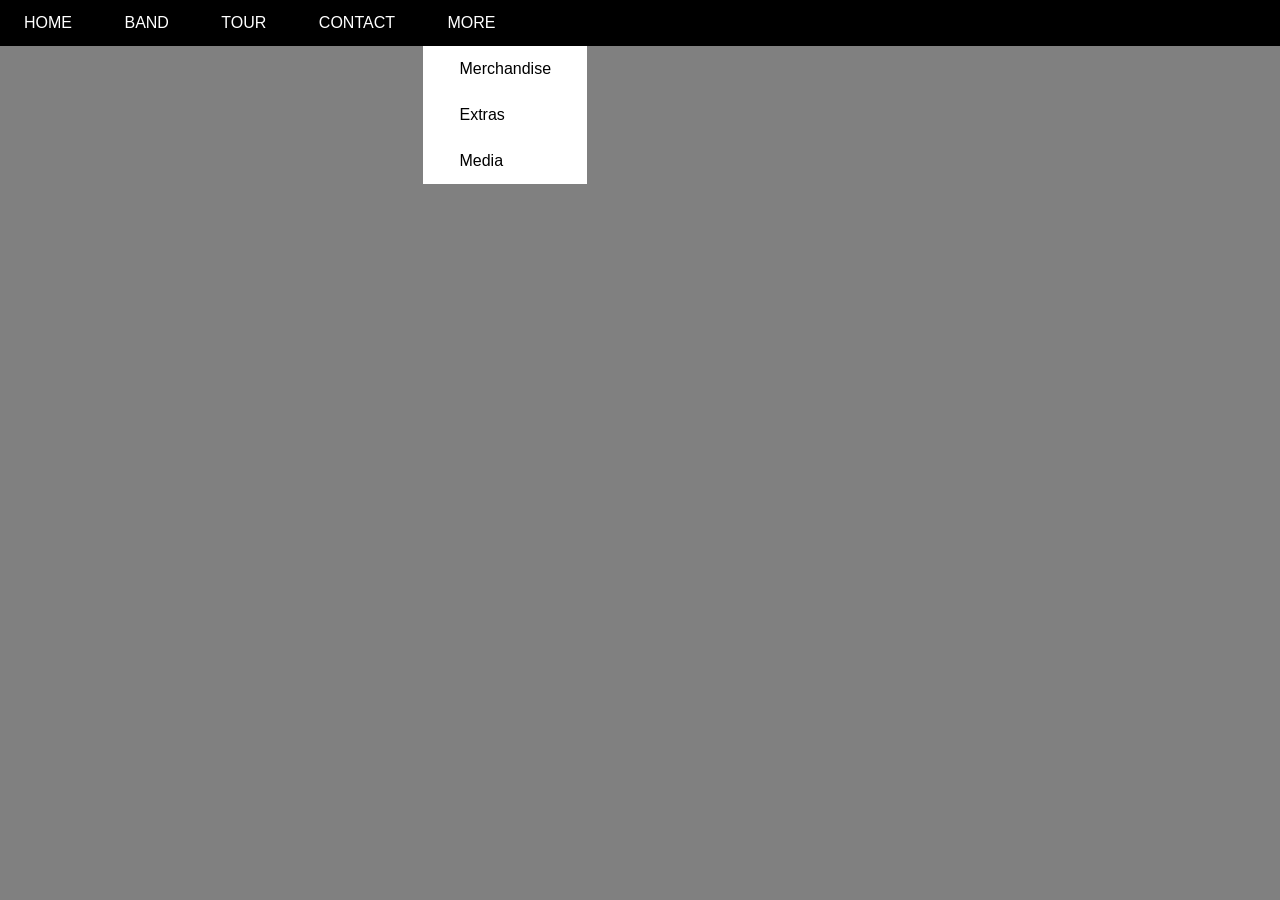
==== src/homepage/index.html @ 954b525b "create top navigation" ====
<!DOCTYPE html>
<html lang="en">
<head>
    <title>ONE OK ROCK BAND</title>
    <meta charset="UTF-8">
    <meta name="viewport" content="width=device-width, initial-sclae=1.0">
    <link rel="stylesheet" href="/assets/css/style.css">
    <link href="http://yoursite.com/themify-icons.css" rel="stylesheet">
</head>
<body>
    <div id="main">
        <div id="header">
            <ul id="nav">
                <li><a href="#">Home</a></li>
                <li><a href="">Band</a></li>
                <li><a href="">Tour</a></li>
                <li><a href="">Contact</a></li>
                <li>
                    <a href="">More</a>
                    <ul class="subnav">
                        <li><a href="">Merchandise</a></li>
                        <li><a href="">Extras</a></li>
                        <li><a href="">Media</a></li>
                    </ul>
                </li>
            </ul>
        </div>
        <div id="slider">

        </div>
        <div id="content">
            
        </div>
        <div id="footer">

        </div>
    </div>
</body>
<footer>
    
</footer>
</html>
---- assets/css/style.css ----
* {
    padding: 0;
    margin: 0;
    box-sizing: border-box;
}

html {
    font-family: Helvetica, Arial, sans-serif;
    background-color: gray;
}

#header{
    height: 46px;
    width: 100%;
    background-color: #000;
}

#nav{
    
}

#nav li{
    display: block;
    position: relative;
}

#nav > li{
    display: inline-block;
}

#nav li a{
    color: #fff;
    text-decoration: none;
    line-height: 46px;
    padding: 0 24px;
    display: block;
}

#nav > li > a{
    color: #fff;
    text-transform: uppercase;
}

/* gộp 2 selector có trùng css */
#nav .subnav li:hover,
#nav > li:hover > a{
    color: #000;
    background-color: #ccc;
}

#nav .subnav{
    /* display: none; */
    position: absolute;
    color: #000;
    background-color: #fff;
    padding: 0 12px;
}

#nav .subnav a{
    color: #000;

}

#footer{

}

#content{

}

#slider{

}
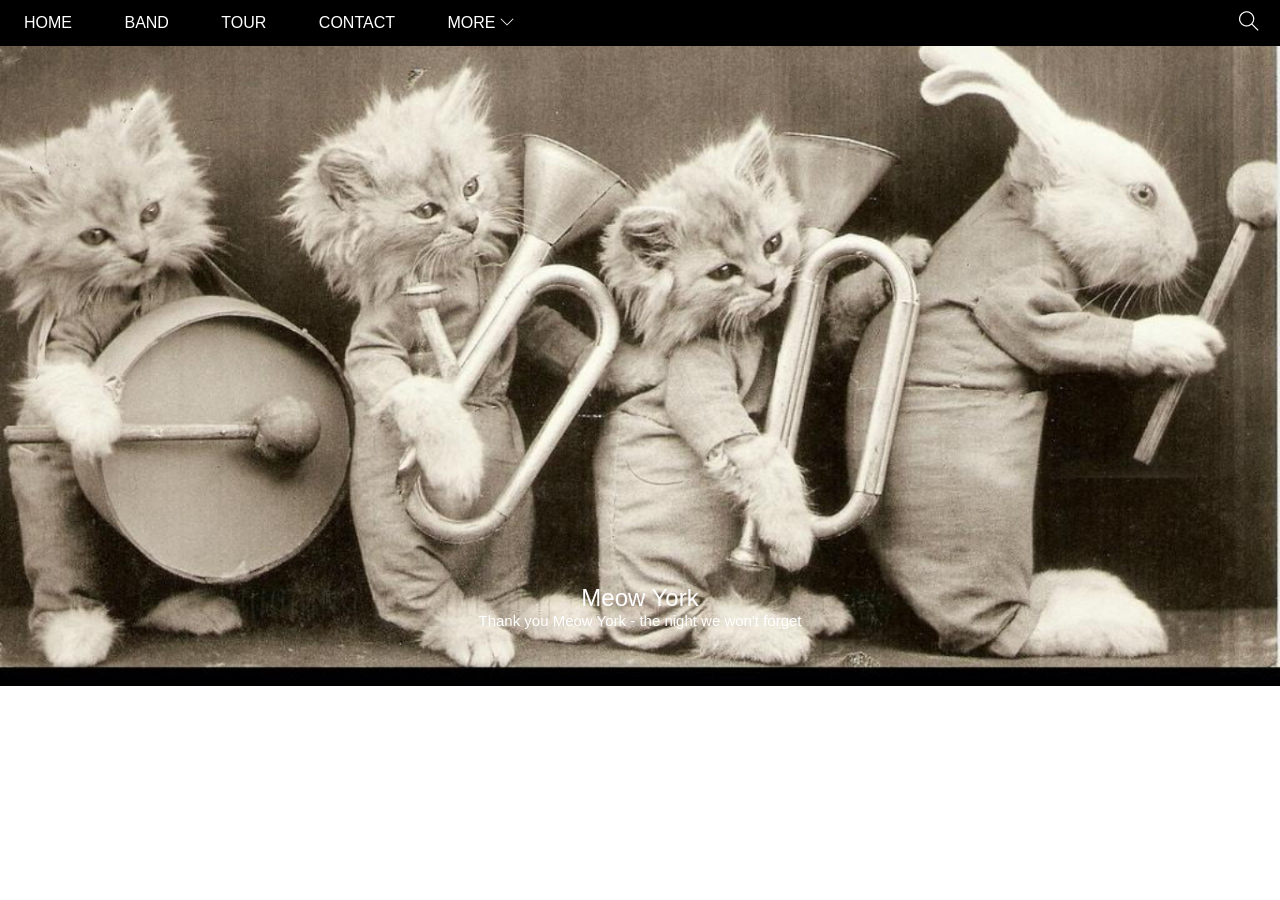
==== commit 866493b9: "feature on-going: header slider" ====
--- a/src/homepage/index.html
+++ b/src/homepage/index.html
@@ -1,22 +1,27 @@
 <!DOCTYPE html>
 <html lang="en">
 <head>
-    <title>ONE OK ROCK BAND</title>
+    <title>THE CAT BAND</title>
     <meta charset="UTF-8">
     <meta name="viewport" content="width=device-width, initial-sclae=1.0">
     <link rel="stylesheet" href="/assets/css/style.css">
-    <link href="http://yoursite.com/themify-icons.css" rel="stylesheet">
+    <link rel="stylesheet" href="/assets/themify-icons/themify-icons.css">
 </head>
 <body>
     <div id="main">
+        <!-- Begin Header -->
         <div id="header">
+            <!-- Begin Top Navigation -->
             <ul id="nav">
                 <li><a href="#">Home</a></li>
                 <li><a href="">Band</a></li>
                 <li><a href="">Tour</a></li>
                 <li><a href="">Contact</a></li>
                 <li>
-                    <a href="">More</a>
+                    <a href="">
+                        More
+                        <i class="nav-arrow-down ti-angle-down"></i>
+                    </a>
                     <ul class="subnav">
                         <li><a href="">Merchandise</a></li>
                         <li><a href="">Extras</a></li>
@@ -24,10 +29,27 @@
                     </ul>
                 </li>
             </ul>
+            <!-- End Top Navigation -->
+            
+            <!-- Begin Search Icon -->
+            <div id="nav-search">
+                <i class="ico-search ti-search"></i>
+            </div>
+            <!-- End Search Icon -->
         </div>
+        <!-- End Header -->
+        
+        <!-- Begin Slider -->
         <div id="slider">
+            <div class="text-content">
+                <h2 class="text-heading">Meow York</h2>
+                <div class="text-description">
+                    Thank you Meow York - the night we won't forget
+                </div>
+            </div>
+        </div>
+        <!-- End Slider -->
 
-        </div>
         <div id="content">
             
         </div>
--- a/assets/css/style.css
+++ b/assets/css/style.css
@@ -6,17 +6,33 @@
 
 html {
     font-family: Helvetica, Arial, sans-serif;
-    background-color: gray;
 }
 
 #header{
     height: 46px;
     width: 100%;
     background-color: #000;
+    position: fixed;
+    top: 0;
+    left: 0;
 }
 
-#nav{
-    
+#header #nav-search{
+    float: right;
+    font-size: 20px;
+    color: #fff;
+    line-height: 46px;
+    padding: 0 21px;
+    cursor: pointer;
+}
+
+#header #nav-search:hover{
+    background-color: #f44336;
+    color: #000;
+}
+
+#nav {
+    display: inline-block;
 }
 
 #nav li{
@@ -48,17 +64,30 @@
     background-color: #ccc;
 }
 
+#nav li:hover .subnav{
+    display: block;
+}
+
 #nav .subnav{
-    /* display: none; */
+    display: none;
     position: absolute;
     color: #000;
     background-color: #fff;
-    padding: 0 12px;
+    box-shadow: 0 0 10px rgba(0,0,0,0.3);
 }
 
 #nav .subnav a{
     color: #000;
+}
 
+#nav .nav-arrow-down{
+    font-size: 14px;
+    color: #fff;
+}
+
+#nav .nav-arrow-down:hover{
+    font-size: 14px;
+    color: #000;
 }
 
 #footer{
@@ -70,5 +99,47 @@
 }
 
 #slider{
+    margin-top: 46px;
+    padding-top: 50%;
+    background: url('/assets/img/bg-cat-1.jpg') top center / cover no-repeat;   
+    position: relative;
 
 }
+/* Cách 1 */
+#slider .text-content{
+    color: #fff;
+    position: absolute;
+    bottom: 57px;
+    left: 50%;
+    transform: translateX(-50%);
+    text-align: center;
+}
+
+/*  Cách 2 */
+/* #slider .text-content{
+    color: #fff;
+    position: absolute;
+    bottom: 47px;
+    width: 100%;
+    text-align: center;
+} */
+
+/* Cách 3 */
+/* #slider .text-content{
+    color: #fff;
+    position: absolute;
+    bottom: 47px;
+    left: 0;
+    right: 0;
+    text-align: center;
+} */
+
+#slider .text-heading{
+    font-weight: 500;
+    font-size: 24px;
+}
+
+#slider .text-description{
+    font-weight: 500;
+    font-size: 15px;
+}
--- a/assets/themify-icons/themify-icons.css
+++ b/assets/themify-icons/themify-icons.css
@@ -0,0 +1,1081 @@
+@font-face {
+	font-family: 'themify';
+	src:url('fonts/themify.eot?-fvbane');
+	src:url('fonts/themify.eot?#iefix-fvbane') format('embedded-opentype'),
+		url('fonts/themify.woff?-fvbane') format('woff'),
+		url('fonts/themify.ttf?-fvbane') format('truetype'),
+		url('fonts/themify.svg?-fvbane#themify') format('svg');
+	font-weight: normal;
+	font-style: normal;
+}
+
+[class^="ti-"], [class*=" ti-"] {
+	font-family: 'themify';
+	speak: none;
+	font-style: normal;
+	font-weight: normal;
+	font-variant: normal;
+	text-transform: none;
+	line-height: 1;
+
+	/* Better Font Rendering =========== */
+	-webkit-font-smoothing: antialiased;
+	-moz-osx-font-smoothing: grayscale;
+}
+
+.ti-wand:before {
+	content: "\e600";
+}
+.ti-volume:before {
+	content: "\e601";
+}
+.ti-user:before {
+	content: "\e602";
+}
+.ti-unlock:before {
+	content: "\e603";
+}
+.ti-unlink:before {
+	content: "\e604";
+}
+.ti-trash:before {
+	content: "\e605";
+}
+.ti-thought:before {
+	content: "\e606";
+}
+.ti-target:before {
+	content: "\e607";
+}
+.ti-tag:before {
+	content: "\e608";
+}
+.ti-tablet:before {
+	content: "\e609";
+}
+.ti-star:before {
+	content: "\e60a";
+}
+.ti-spray:before {
+	content: "\e60b";
+}
+.ti-signal:before {
+	content: "\e60c";
+}
+.ti-shopping-cart:before {
+	content: "\e60d";
+}
+.ti-shopping-cart-full:before {
+	content: "\e60e";
+}
+.ti-settings:before {
+	content: "\e60f";
+}
+.ti-search:before {
+	content: "\e610";
+}
+.ti-zoom-in:before {
+	content: "\e611";
+}
+.ti-zoom-out:before {
+	content: "\e612";
+}
+.ti-cut:before {
+	content: "\e613";
+}
+.ti-ruler:before {
+	content: "\e614";
+}
+.ti-ruler-pencil:before {
+	content: "\e615";
+}
+.ti-ruler-alt:before {
+	content: "\e616";
+}
+.ti-bookmark:before {
+	content: "\e617";
+}
+.ti-bookmark-alt:before {
+	content: "\e618";
+}
+.ti-reload:before {
+	content: "\e619";
+}
+.ti-plus:before {
+	content: "\e61a";
+}
+.ti-pin:before {
+	content: "\e61b";
+}
+.ti-pencil:before {
+	content: "\e61c";
+}
+.ti-pencil-alt:before {
+	content: "\e61d";
+}
+.ti-paint-roller:before {
+	content: "\e61e";
+}
+.ti-paint-bucket:before {
+	content: "\e61f";
+}
+.ti-na:before {
+	content: "\e620";
+}
+.ti-mobile:before {
+	content: "\e621";
+}
+.ti-minus:before {
+	content: "\e622";
+}
+.ti-medall:before {
+	content: "\e623";
+}
+.ti-medall-alt:before {
+	content: "\e624";
+}
+.ti-marker:before {
+	content: "\e625";
+}
+.ti-marker-alt:before {
+	content: "\e626";
+}
+.ti-arrow-up:before {
+	content: "\e627";
+}
+.ti-arrow-right:before {
+	content: "\e628";
+}
+.ti-arrow-left:before {
+	content: "\e629";
+}
+.ti-arrow-down:before {
+	content: "\e62a";
+}
+.ti-lock:before {
+	content: "\e62b";
+}
+.ti-location-arrow:before {
+	content: "\e62c";
+}
+.ti-link:before {
+	content: "\e62d";
+}
+.ti-layout:before {
+	content: "\e62e";
+}
+.ti-layers:before {
+	content: "\e62f";
+}
+.ti-layers-alt:before {
+	content: "\e630";
+}
+.ti-key:before {
+	content: "\e631";
+}
+.ti-import:before {
+	content: "\e632";
+}
+.ti-image:before {
+	content: "\e633";
+}
+.ti-heart:before {
+	content: "\e634";
+}
+.ti-heart-broken:before {
+	content: "\e635";
+}
+.ti-hand-stop:before {
+	content: "\e636";
+}
+.ti-hand-open:before {
+	content: "\e637";
+}
+.ti-hand-drag:before {
+	content: "\e638";
+}
+.ti-folder:before {
+	content: "\e639";
+}
+.ti-flag:before {
+	content: "\e63a";
+}
+.ti-flag-alt:before {
+	content: "\e63b";
+}
+.ti-flag-alt-2:before {
+	content: "\e63c";
+}
+.ti-eye:before {
+	content: "\e63d";
+}
+.ti-export:before {
+	content: "\e63e";
+}
+.ti-exchange-vertical:before {
+	content: "\e63f";
+}
+.ti-desktop:before {
+	content: "\e640";
+}
+.ti-cup:before {
+	content: "\e641";
+}
+.ti-crown:before {
+	content: "\e642";
+}
+.ti-comments:before {
+	content: "\e643";
+}
+.ti-comment:before {
+	content: "\e644";
+}
+.ti-comment-alt:before {
+	content: "\e645";
+}
+.ti-close:before {
+	content: "\e646";
+}
+.ti-clip:before {
+	content: "\e647";
+}
+.ti-angle-up:before {
+	content: "\e648";
+}
+.ti-angle-right:before {
+	content: "\e649";
+}
+.ti-angle-left:before {
+	content: "\e64a";
+}
+.ti-angle-down:before {
+	content: "\e64b";
+}
+.ti-check:before {
+	content: "\e64c";
+}
+.ti-check-box:before {
+	content: "\e64d";
+}
+.ti-camera:before {
+	content: "\e64e";
+}
+.ti-announcement:before {
+	content: "\e64f";
+}
+.ti-brush:before {
+	content: "\e650";
+}
+.ti-briefcase:before {
+	content: "\e651";
+}
+.ti-bolt:before {
+	content: "\e652";
+}
+.ti-bolt-alt:before {
+	content: "\e653";
+}
+.ti-blackboard:before {
+	content: "\e654";
+}
+.ti-bag:before {
+	content: "\e655";
+}
+.ti-move:before {
+	content: "\e656";
+}
+.ti-arrows-vertical:before {
+	content: "\e657";
+}
+.ti-arrows-horizontal:before {
+	content: "\e658";
+}
+.ti-fullscreen:before {
+	content: "\e659";
+}
+.ti-arrow-top-right:before {
+	content: "\e65a";
+}
+.ti-arrow-top-left:before {
+	content: "\e65b";
+}
+.ti-arrow-circle-up:before {
+	content: "\e65c";
+}
+.ti-arrow-circle-right:before {
+	content: "\e65d";
+}
+.ti-arrow-circle-left:before {
+	content: "\e65e";
+}
+.ti-arrow-circle-down:before {
+	content: "\e65f";
+}
+.ti-angle-double-up:before {
+	content: "\e660";
+}
+.ti-angle-double-right:before {
+	content: "\e661";
+}
+.ti-angle-double-left:before {
+	content: "\e662";
+}
+.ti-angle-double-down:before {
+	content: "\e663";
+}
+.ti-zip:before {
+	content: "\e664";
+}
+.ti-world:before {
+	content: "\e665";
+}
+.ti-wheelchair:before {
+	content: "\e666";
+}
+.ti-view-list:before {
+	content: "\e667";
+}
+.ti-view-list-alt:before {
+	content: "\e668";
+}
+.ti-view-grid:before {
+	content: "\e669";
+}
+.ti-uppercase:before {
+	content: "\e66a";
+}
+.ti-upload:before {
+	content: "\e66b";
+}
+.ti-underline:before {
+	content: "\e66c";
+}
+.ti-truck:before {
+	content: "\e66d";
+}
+.ti-timer:before {
+	content: "\e66e";
+}
+.ti-ticket:before {
+	content: "\e66f";
+}
+.ti-thumb-up:before {
+	content: "\e670";
+}
+.ti-thumb-down:before {
+	content: "\e671";
+}
+.ti-text:before {
+	content: "\e672";
+}
+.ti-stats-up:before {
+	content: "\e673";
+}
+.ti-stats-down:before {
+	content: "\e674";
+}
+.ti-split-v:before {
+	content: "\e675";
+}
+.ti-split-h:before {
+	content: "\e676";
+}
+.ti-smallcap:before {
+	content: "\e677";
+}
+.ti-shine:before {
+	content: "\e678";
+}
+.ti-shift-right:before {
+	content: "\e679";
+}
+.ti-shift-left:before {
+	content: "\e67a";
+}
+.ti-shield:before {
+	content: "\e67b";
+}
+.ti-notepad:before {
+	content: "\e67c";
+}
+.ti-server:before {
+	content: "\e67d";
+}
+.ti-quote-right:before {
+	content: "\e67e";
+}
+.ti-quote-left:before {
+	content: "\e67f";
+}
+.ti-pulse:before {
+	content: "\e680";
+}
+.ti-printer:before {
+	content: "\e681";
+}
+.ti-power-off:before {
+	content: "\e682";
+}
+.ti-plug:before {
+	content: "\e683";
+}
+.ti-pie-chart:before {
+	content: "\e684";
+}
+.ti-paragraph:before {
+	content: "\e685";
+}
+.ti-panel:before {
+	content: "\e686";
+}
+.ti-package:before {
+	content: "\e687";
+}
+.ti-music:before {
+	content: "\e688";
+}
+.ti-music-alt:before {
+	content: "\e689";
+}
+.ti-mouse:before {
+	content: "\e68a";
+}
+.ti-mouse-alt:before {
+	content: "\e68b";
+}
+.ti-money:before {
+	content: "\e68c";
+}
+.ti-microphone:before {
+	content: "\e68d";
+}
+.ti-menu:before {
+	content: "\e68e";
+}
+.ti-menu-alt:before {
+	content: "\e68f";
+}
+.ti-map:before {
+	content: "\e690";
+}
+.ti-map-alt:before {
+	content: "\e691";
+}
+.ti-loop:before {
+	content: "\e692";
+}
+.ti-location-pin:before {
+	content: "\e693";
+}
+.ti-list:before {
+	content: "\e694";
+}
+.ti-light-bulb:before {
+	content: "\e695";
+}
+.ti-Italic:before {
+	content: "\e696";
+}
+.ti-info:before {
+	content: "\e697";
+}
+.ti-infinite:before {
+	content: "\e698";
+}
+.ti-id-badge:before {
+	content: "\e699";
+}
+.ti-hummer:before {
+	content: "\e69a";
+}
+.ti-home:before {
+	content: "\e69b";
+}
+.ti-help:before {
+	content: "\e69c";
+}
+.ti-headphone:before {
+	content: "\e69d";
+}
+.ti-harddrives:before {
+	content: "\e69e";
+}
+.ti-harddrive:before {
+	content: "\e69f";
+}
+.ti-gift:before {
+	content: "\e6a0";
+}
+.ti-game:before {
+	content: "\e6a1";
+}
+.ti-filter:before {
+	content: "\e6a2";
+}
+.ti-files:before {
+	content: "\e6a3";
+}
+.ti-file:before {
+	content: "\e6a4";
+}
+.ti-eraser:before {
+	content: "\e6a5";
+}
+.ti-envelope:before {
+	content: "\e6a6";
+}
+.ti-download:before {
+	content: "\e6a7";
+}
+.ti-direction:before {
+	content: "\e6a8";
+}
+.ti-direction-alt:before {
+	content: "\e6a9";
+}
+.ti-dashboard:before {
+	content: "\e6aa";
+}
+.ti-control-stop:before {
+	content: "\e6ab";
+}
+.ti-control-shuffle:before {
+	content: "\e6ac";
+}
+.ti-control-play:before {
+	content: "\e6ad";
+}
+.ti-control-pause:before {
+	content: "\e6ae";
+}
+.ti-control-forward:before {
+	content: "\e6af";
+}
+.ti-control-backward:before {
+	content: "\e6b0";
+}
+.ti-cloud:before {
+	content: "\e6b1";
+}
+.ti-cloud-up:before {
+	content: "\e6b2";
+}
+.ti-cloud-down:before {
+	content: "\e6b3";
+}
+.ti-clipboard:before {
+	content: "\e6b4";
+}
+.ti-car:before {
+	content: "\e6b5";
+}
+.ti-calendar:before {
+	content: "\e6b6";
+}
+.ti-book:before {
+	content: "\e6b7";
+}
+.ti-bell:before {
+	content: "\e6b8";
+}
+.ti-basketball:before {
+	content: "\e6b9";
+}
+.ti-bar-chart:before {
+	content: "\e6ba";
+}
+.ti-bar-chart-alt:before {
+	content: "\e6bb";
+}
+.ti-back-right:before {
+	content: "\e6bc";
+}
+.ti-back-left:before {
+	content: "\e6bd";
+}
+.ti-arrows-corner:before {
+	content: "\e6be";
+}
+.ti-archive:before {
+	content: "\e6bf";
+}
+.ti-anchor:before {
+	content: "\e6c0";
+}
+.ti-align-right:before {
+	content: "\e6c1";
+}
+.ti-align-left:before {
+	content: "\e6c2";
+}
+.ti-align-justify:before {
+	content: "\e6c3";
+}
+.ti-align-center:before {
+	content: "\e6c4";
+}
+.ti-alert:before {
+	content: "\e6c5";
+}
+.ti-alarm-clock:before {
+	content: "\e6c6";
+}
+.ti-agenda:before {
+	content: "\e6c7";
+}
+.ti-write:before {
+	content: "\e6c8";
+}
+.ti-window:before {
+	content: "\e6c9";
+}
+.ti-widgetized:before {
+	content: "\e6ca";
+}
+.ti-widget:before {
+	content: "\e6cb";
+}
+.ti-widget-alt:before {
+	content: "\e6cc";
+}
+.ti-wallet:before {
+	content: "\e6cd";
+}
+.ti-video-clapper:before {
+	content: "\e6ce";
+}
+.ti-video-camera:before {
+	content: "\e6cf";
+}
+.ti-vector:before {
+	content: "\e6d0";
+}
+.ti-themify-logo:before {
+	content: "\e6d1";
+}
+.ti-themify-favicon:before {
+	content: "\e6d2";
+}
+.ti-themify-favicon-alt:before {
+	content: "\e6d3";
+}
+.ti-support:before {
+	content: "\e6d4";
+}
+.ti-stamp:before {
+	content: "\e6d5";
+}
+.ti-split-v-alt:before {
+	content: "\e6d6";
+}
+.ti-slice:before {
+	content: "\e6d7";
+}
+.ti-shortcode:before {
+	content: "\e6d8";
+}
+.ti-shift-right-alt:before {
+	content: "\e6d9";
+}
+.ti-shift-left-alt:before {
+	content: "\e6da";
+}
+.ti-ruler-alt-2:before {
+	content: "\e6db";
+}
+.ti-receipt:before {
+	content: "\e6dc";
+}
+.ti-pin2:before {
+	content: "\e6dd";
+}
+.ti-pin-alt:before {
+	content: "\e6de";
+}
+.ti-pencil-alt2:before {
+	content: "\e6df";
+}
+.ti-palette:before {
+	content: "\e6e0";
+}
+.ti-more:before {
+	content: "\e6e1";
+}
+.ti-more-alt:before {
+	content: "\e6e2";
+}
+.ti-microphone-alt:before {
+	content: "\e6e3";
+}
+.ti-magnet:before {
+	content: "\e6e4";
+}
+.ti-line-double:before {
+	content: "\e6e5";
+}
+.ti-line-dotted:before {
+	content: "\e6e6";
+}
+.ti-line-dashed:before {
+	content: "\e6e7";
+}
+.ti-layout-width-full:before {
+	content: "\e6e8";
+}
+.ti-layout-width-default:before {
+	content: "\e6e9";
+}
+.ti-layout-width-default-alt:before {
+	content: "\e6ea";
+}
+.ti-layout-tab:before {
+	content: "\e6eb";
+}
+.ti-layout-tab-window:before {
+	content: "\e6ec";
+}
+.ti-layout-tab-v:before {
+	content: "\e6ed";
+}
+.ti-layout-tab-min:before {
+	content: "\e6ee";
+}
+.ti-layout-slider:before {
+	content: "\e6ef";
+}
+.ti-layout-slider-alt:before {
+	content: "\e6f0";
+}
+.ti-layout-sidebar-right:before {
+	content: "\e6f1";
+}
+.ti-layout-sidebar-none:before {
+	content: "\e6f2";
+}
+.ti-layout-sidebar-left:before {
+	content: "\e6f3";
+}
+.ti-layout-placeholder:before {
+	content: "\e6f4";
+}
+.ti-layout-menu:before {
+	content: "\e6f5";
+}
+.ti-layout-menu-v:before {
+	content: "\e6f6";
+}
+.ti-layout-menu-separated:before {
+	content: "\e6f7";
+}
+.ti-layout-menu-full:before {
+	content: "\e6f8";
+}
+.ti-layout-media-right-alt:before {
+	content: "\e6f9";
+}
+.ti-layout-media-right:before {
+	content: "\e6fa";
+}
+.ti-layout-media-overlay:before {
+	content: "\e6fb";
+}
+.ti-layout-media-overlay-alt:before {
+	content: "\e6fc";
+}
+.ti-layout-media-overlay-alt-2:before {
+	content: "\e6fd";
+}
+.ti-layout-media-left-alt:before {
+	content: "\e6fe";
+}
+.ti-layout-media-left:before {
+	content: "\e6ff";
+}
+.ti-layout-media-center-alt:before {
+	content: "\e700";
+}
+.ti-layout-media-center:before {
+	content: "\e701";
+}
+.ti-layout-list-thumb:before {
+	content: "\e702";
+}
+.ti-layout-list-thumb-alt:before {
+	content: "\e703";
+}
+.ti-layout-list-post:before {
+	content: "\e704";
+}
+.ti-layout-list-large-image:before {
+	content: "\e705";
+}
+.ti-layout-line-solid:before {
+	content: "\e706";
+}
+.ti-layout-grid4:before {
+	content: "\e707";
+}
+.ti-layout-grid3:before {
+	content: "\e708";
+}
+.ti-layout-grid2:before {
+	content: "\e709";
+}
+.ti-layout-grid2-thumb:before {
+	content: "\e70a";
+}
+.ti-layout-cta-right:before {
+	content: "\e70b";
+}
+.ti-layout-cta-left:before {
+	content: "\e70c";
+}
+.ti-layout-cta-center:before {
+	content: "\e70d";
+}
+.ti-layout-cta-btn-right:before {
+	content: "\e70e";
+}
+.ti-layout-cta-btn-left:before {
+	content: "\e70f";
+}
+.ti-layout-column4:before {
+	content: "\e710";
+}
+.ti-layout-column3:before {
+	content: "\e711";
+}
+.ti-layout-column2:before {
+	content: "\e712";
+}
+.ti-layout-accordion-separated:before {
+	content: "\e713";
+}
+.ti-layout-accordion-merged:before {
+	content: "\e714";
+}
+.ti-layout-accordion-list:before {
+	content: "\e715";
+}
+.ti-ink-pen:before {
+	content: "\e716";
+}
+.ti-info-alt:before {
+	content: "\e717";
+}
+.ti-help-alt:before {
+	content: "\e718";
+}
+.ti-headphone-alt:before {
+	content: "\e719";
+}
+.ti-hand-point-up:before {
+	content: "\e71a";
+}
+.ti-hand-point-right:before {
+	content: "\e71b";
+}
+.ti-hand-point-left:before {
+	content: "\e71c";
+}
+.ti-hand-point-down:before {
+	content: "\e71d";
+}
+.ti-gallery:before {
+	content: "\e71e";
+}
+.ti-face-smile:before {
+	content: "\e71f";
+}
+.ti-face-sad:before {
+	content: "\e720";
+}
+.ti-credit-card:before {
+	content: "\e721";
+}
+.ti-control-skip-forward:before {
+	content: "\e722";
+}
+.ti-control-skip-backward:before {
+	content: "\e723";
+}
+.ti-control-record:before {
+	content: "\e724";
+}
+.ti-control-eject:before {
+	content: "\e725";
+}
+.ti-comments-smiley:before {
+	content: "\e726";
+}
+.ti-brush-alt:before {
+	content: "\e727";
+}
+.ti-youtube:before {
+	content: "\e728";
+}
+.ti-vimeo:before {
+	content: "\e729";
+}
+.ti-twitter:before {
+	content: "\e72a";
+}
+.ti-time:before {
+	content: "\e72b";
+}
+.ti-tumblr:before {
+	content: "\e72c";
+}
+.ti-skype:before {
+	content: "\e72d";
+}
+.ti-share:before {
+	content: "\e72e";
+}
+.ti-share-alt:before {
+	content: "\e72f";
+}
+.ti-rocket:before {
+	content: "\e730";
+}
+.ti-pinterest:before {
+	content: "\e731";
+}
+.ti-new-window:before {
+	content: "\e732";
+}
+.ti-microsoft:before {
+	content: "\e733";
+}
+.ti-list-ol:before {
+	content: "\e734";
+}
+.ti-linkedin:before {
+	content: "\e735";
+}
+.ti-layout-sidebar-2:before {
+	content: "\e736";
+}
+.ti-layout-grid4-alt:before {
+	content: "\e737";
+}
+.ti-layout-grid3-alt:before {
+	content: "\e738";
+}
+.ti-layout-grid2-alt:before {
+	content: "\e739";
+}
+.ti-layout-column4-alt:before {
+	content: "\e73a";
+}
+.ti-layout-column3-alt:before {
+	content: "\e73b";
+}
+.ti-layout-column2-alt:before {
+	content: "\e73c";
+}
+.ti-instagram:before {
+	content: "\e73d";
+}
+.ti-google:before {
+	content: "\e73e";
+}
+.ti-github:before {
+	content: "\e73f";
+}
+.ti-flickr:before {
+	content: "\e740";
+}
+.ti-facebook:before {
+	content: "\e741";
+}
+.ti-dropbox:before {
+	content: "\e742";
+}
+.ti-dribbble:before {
+	content: "\e743";
+}
+.ti-apple:before {
+	content: "\e744";
+}
+.ti-android:before {
+	content: "\e745";
+}
+.ti-save:before {
+	content: "\e746";
+}
+.ti-save-alt:before {
+	content: "\e747";
+}
+.ti-yahoo:before {
+	content: "\e748";
+}
+.ti-wordpress:before {
+	content: "\e749";
+}
+.ti-vimeo-alt:before {
+	content: "\e74a";
+}
+.ti-twitter-alt:before {
+	content: "\e74b";
+}
+.ti-tumblr-alt:before {
+	content: "\e74c";
+}
+.ti-trello:before {
+	content: "\e74d";
+}
+.ti-stack-overflow:before {
+	content: "\e74e";
+}
+.ti-soundcloud:before {
+	content: "\e74f";
+}
+.ti-sharethis:before {
+	content: "\e750";
+}
+.ti-sharethis-alt:before {
+	content: "\e751";
+}
+.ti-reddit:before {
+	content: "\e752";
+}
+.ti-pinterest-alt:before {
+	content: "\e753";
+}
+.ti-microsoft-alt:before {
+	content: "\e754";
+}
+.ti-linux:before {
+	content: "\e755";
+}
+.ti-jsfiddle:before {
+	content: "\e756";
+}
+.ti-joomla:before {
+	content: "\e757";
+}
+.ti-html5:before {
+	content: "\e758";
+}
+.ti-flickr-alt:before {
+	content: "\e759";
+}
+.ti-email:before {
+	content: "\e75a";
+}
+.ti-drupal:before {
+	content: "\e75b";
+}
+.ti-dropbox-alt:before {
+	content: "\e75c";
+}
+.ti-css3:before {
+	content: "\e75d";
+}
+.ti-rss:before {
+	content: "\e75e";
+}
+.ti-rss-alt:before {
+	content: "\e75f";
+}
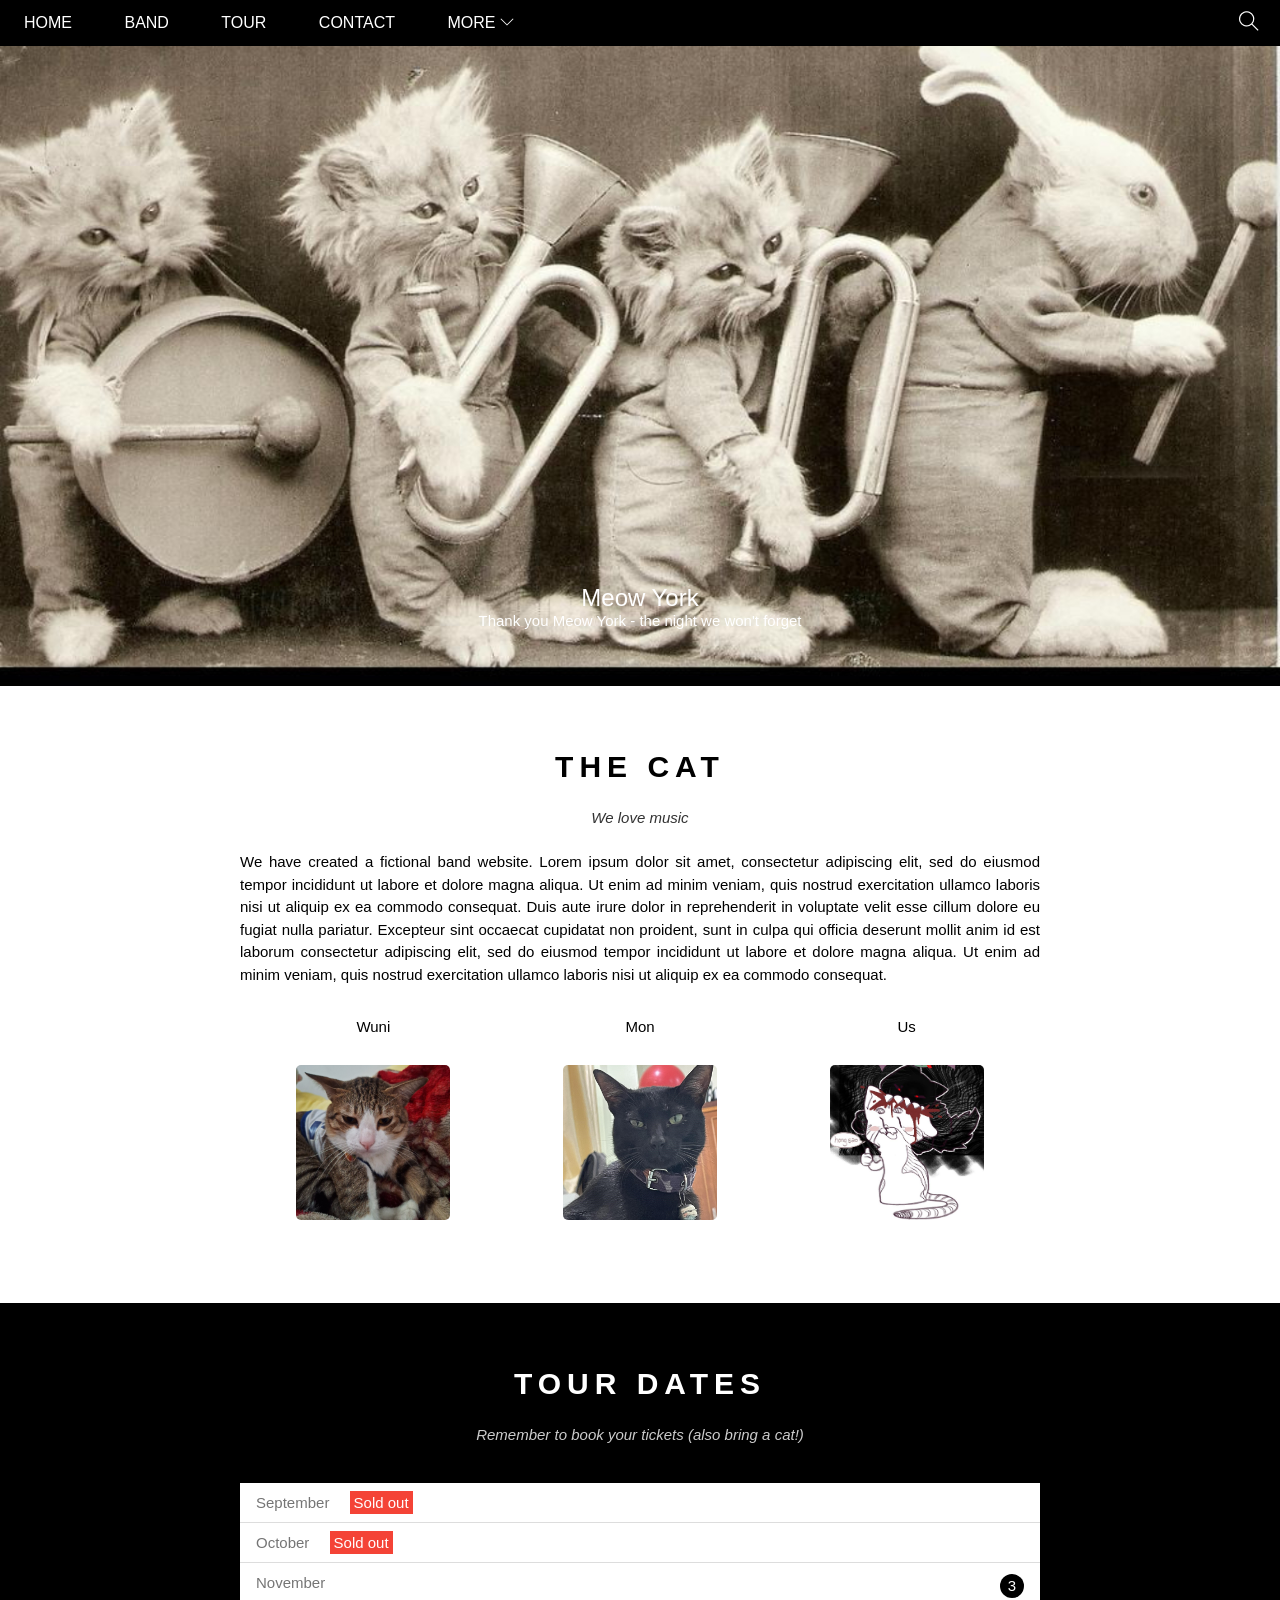
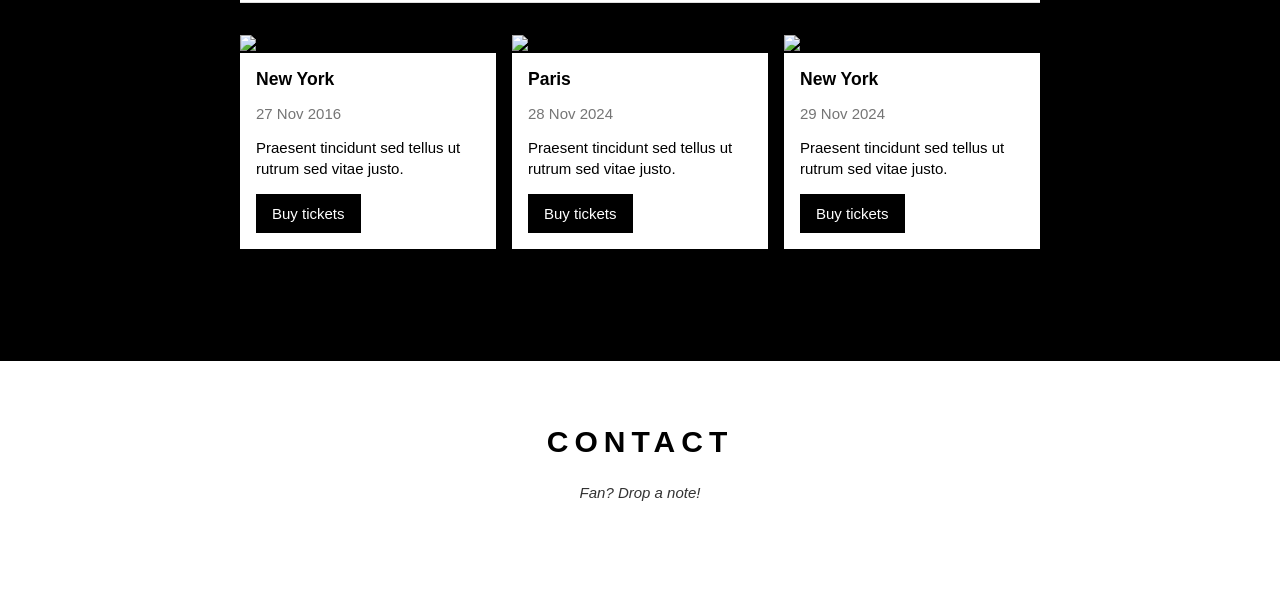
==== commit 602f27d3: "update booking ticket location, ticket status" ====
--- a/src/homepage/index.html
+++ b/src/homepage/index.html
@@ -14,9 +14,9 @@
             <!-- Begin Top Navigation -->
             <ul id="nav">
                 <li><a href="#">Home</a></li>
-                <li><a href="">Band</a></li>
-                <li><a href="">Tour</a></li>
-                <li><a href="">Contact</a></li>
+                <li><a href="#content">Band</a></li>
+                <li><a href="#tour">Tour</a></li>
+                <li><a href="#contact">Contact</a></li>
                 <li>
                     <a href="">
                         More
@@ -50,9 +50,104 @@
         </div>
         <!-- End Slider -->
 
+        <!-- Begin Content -->
         <div id="content">
+            <!-- The Cat Section -->
+            <div class="content-section">
+                <h2 class="section-heading">THE CAT</h2>
+                <p class="section-subheading">We love music</p>
+                <p class="about-text">
+                    We have created a fictional band website. Lorem ipsum
+                    dolor sit amet, consectetur adipiscing elit, sed do
+                    eiusmod tempor incididunt ut labore et dolore magna aliqua.
+                    Ut enim ad minim veniam, quis nostrud exercitation ullamco
+                    laboris nisi ut aliquip ex ea commodo consequat. Duis aute
+                    irure dolor in reprehenderit in voluptate velit esse cillum
+                    dolore eu fugiat nulla pariatur. Excepteur sint occaecat
+                    cupidatat non proident, sunt in culpa qui officia deserunt
+                    mollit anim id est laborum consectetur adipiscing elit, sed
+                    do eiusmod tempor incididunt ut labore et dolore magna aliqua.
+                    Ut enim ad minim veniam, quis nostrud exercitation ullamco
+                    laboris nisi ut aliquip ex ea commodo consequat.
+                </p>
+                <div class="member-list">
+                    <div class="member-item">
+                        <p class="member-name">Wuni</p>
+                        <img src="/assets/img/wun.jpg" alt="Wun" class="member-img">
+                    </div>
+                    <div class="member-item">
+                        <p class="member-name">Mon</p>
+                        <img src="/assets/img/mon.jpg" alt="Mon" class="member-img">
+                    </div>
+                    <div class="member-item">
+                        <p class="member-name">Us</p>
+                        <img src="/assets/img/us.png" alt="Us" class="member-img">
+                    </div>
+                    <div class="clear"></div>
+                </div>
+            </div>
             
+            <!-- Tour Date Section -->
+            <div id="tour">
+                <div class="content-section">
+                    <h2 class="section-heading text-white">TOUR DATES</h2>
+                    <p class="section-subheading text-white">Remember to book your tickets (also bring a cat!)</p>
+                    
+                    <ul class="tickets-list">
+                        <li>September <span class="sold-out">Sold out</span></li>
+                        <li>October <span class="sold-out">Sold out</span></li>
+                        <li>November<span class="ticket-left">3</span>
+                        </li>
+                    </ul>
+
+                    <div class="place-list">
+                        <div class="place-item">
+                            <img src="/assets/img/newyork.jpg" alt="New York" class="place-img">
+                            <div class="place-body">
+                                <h3 class="place-heading">New York</h3>
+                                <p class="place-time">27 Nov 2016</p>
+                                <p class="place-des">
+                                    Praesent tincidunt sed tellus ut rutrum sed vitae justo.
+                                </p>
+                                <a href="#tour" class="place-buy-btn">Buy tickets</a>
+                            </div>
+                        </div>
+                        <div class="place-item">
+                            <img src="/assets/img/paris.jpg" alt="Paris" class="place-img">
+                            <div class="place-body">
+                                <h3 class="place-heading">Paris</h3>
+                                <p class="place-time">28 Nov 2024</p>
+                                <p class="place-des">
+                                    Praesent tincidunt sed tellus ut rutrum sed vitae justo.
+                                </p>
+                                <a href="#tour" class="place-buy-btn">Buy tickets</a>
+                            </div>
+                        </div>
+                        <div class="place-item">
+                            <img src="/assets/img/sanfran.jpg" alt="San Francisco" class="place-img">
+                            <div class="place-body">
+                                <h3 class="place-heading">New York</h3>
+                                <p class="place-time">29 Nov 2024</p>
+                                <p class="place-des">
+                                    Praesent tincidunt sed tellus ut rutrum sed vitae justo.
+                                </p>
+                                <a href="#tour" class="place-buy-btn">Buy tickets</a>
+                            </div>
+                        </div>
+                        <div class="clear"></div>
+                    </div>
+                </div>
+            </div>
+            <!-- Contact Section -->
+            <div id="contact">
+                <div class="content-section">
+                    <h2 class="section-heading">CONTACT</h2>
+                    <p class="section-subheading">Fan? Drop a note!</p>
+                </div>
+            </div>
         </div>
+        <!-- End Content -->
+
         <div id="footer">
 
         </div>
--- a/assets/css/style.css
+++ b/assets/css/style.css
@@ -6,6 +6,14 @@
 
 html {
     font-family: Helvetica, Arial, sans-serif;
+}
+
+.clear{
+    clear: both;
+}
+
+.text-white {
+    color: #fff !important;
 }
 
 #header{
@@ -14,7 +22,7 @@
     background-color: #000;
     position: fixed;
     top: 0;
-    left: 0;
+    z-index: 1;
 }
 
 #header #nav-search{
@@ -90,20 +98,11 @@
     color: #000;
 }
 
-#footer{
-
-}
-
-#content{
-
-}
-
 #slider{
     margin-top: 46px;
     padding-top: 50%;
-    background: url('/assets/img/bg-cat-1.jpg') top center / cover no-repeat;   
+    background: url('/assets/img/bg-cat-1.jpg') top center / cover no-repeat;
     position: relative;
-
 }
 /* Cách 1 */
 #slider .text-content{
@@ -142,4 +141,162 @@
 #slider .text-description{
     font-weight: 500;
     font-size: 15px;
+}
+
+/* Content section */
+
+#content{
+
+}
+
+#content .content-section{
+    width: 800px;
+    padding: 64px 0;
+    margin-left: auto;
+    margin-right: auto;
+}
+
+#content .content-section .section-heading{
+    font-size: 30px;
+    letter-spacing: 6px;
+}
+
+#content .content-section .section-subheading{
+    font-style: italic;
+    font-size: 15px;
+    font-weight: 500;
+    margin: 25px 0;
+    opacity: 0.8;
+}
+
+#content .content-section .section-heading,
+#content .content-section .section-subheading{
+    text-align: center;
+}
+
+#content .about-text{
+    font-size: 15px;
+    text-align: justify;
+    line-height: 1.5;
+}
+
+#content .member-list{
+    margin-top: 32px;
+}
+
+#content .member-item{
+    float: left;
+    width: calc(100% / 3);
+    text-align: center;
+}
+
+#content .member-name{
+    font-size: 15px;
+    margin-bottom: 15px;
+}
+
+#content .member-img{
+    margin-bottom: 15px;
+    margin-top: 15px;
+    width: 154px;
+    height: 155px;
+    border-radius: 5px;
+}
+
+/* Tour section */
+#tour{
+    background-color: #000;
+}
+
+.tickets-list{
+    background-color: #fff;
+    margin-top: 40px;
+}
+
+.tickets-list li{
+    font-size: 15px;
+    padding: 11px 16px;
+    border-bottom: 1px solid #ddd;
+    color: #757575;
+    list-style-type: none;
+}
+
+.tickets-list .sold-out{
+    background-color: #f44336;
+    color: #fff;
+    padding: 3px 4px;
+    margin-left: 16px
+}
+
+.tickets-list .ticket-left{
+    float: right;
+    width: 24px;
+    height: 24px;
+    background-color: #000;
+    color: #fff;
+    border-radius: 50%;
+    text-align: center;
+    line-height: 24px;
+    margin: -3;
+}
+
+.place-list{
+    margin: 32px -8px 0;
+    padding-bottom: 48px;
+}
+
+.place-list .place-item{
+    float: left;
+    width: calc(100%/3);
+    padding: 0 8px;
+}
+
+.place-list .place-img{
+    width: 100%;
+    display: block;
+}
+
+.place-img:hover{
+    opacity: 0.6;
+}
+
+.place-list .place-body{
+    background-color: #fff;
+    padding: 16px;
+    font-size: 15px;
+    font-weight: 500;
+}
+
+.place-list .place-heading{
+
+}
+
+.place-list .place-time{
+    margin-top: 15px;
+    color: #757575;
+}
+
+.place-list .place-des{
+    margin-top: 15px;
+    line-height: 1.4;
+}
+
+.place-list .place-buy-btn{
+    color: #fff;
+    background-color: #000;
+    text-decoration: none;
+    padding: 11px 16px;
+    display: inline-block;
+    margin-top: 15px;
+}
+
+.place-buy-btn:hover{
+    color:#000;
+    background-color: #ccc;
+}
+
+/* Footer section */
+
+#footer{
+
 }
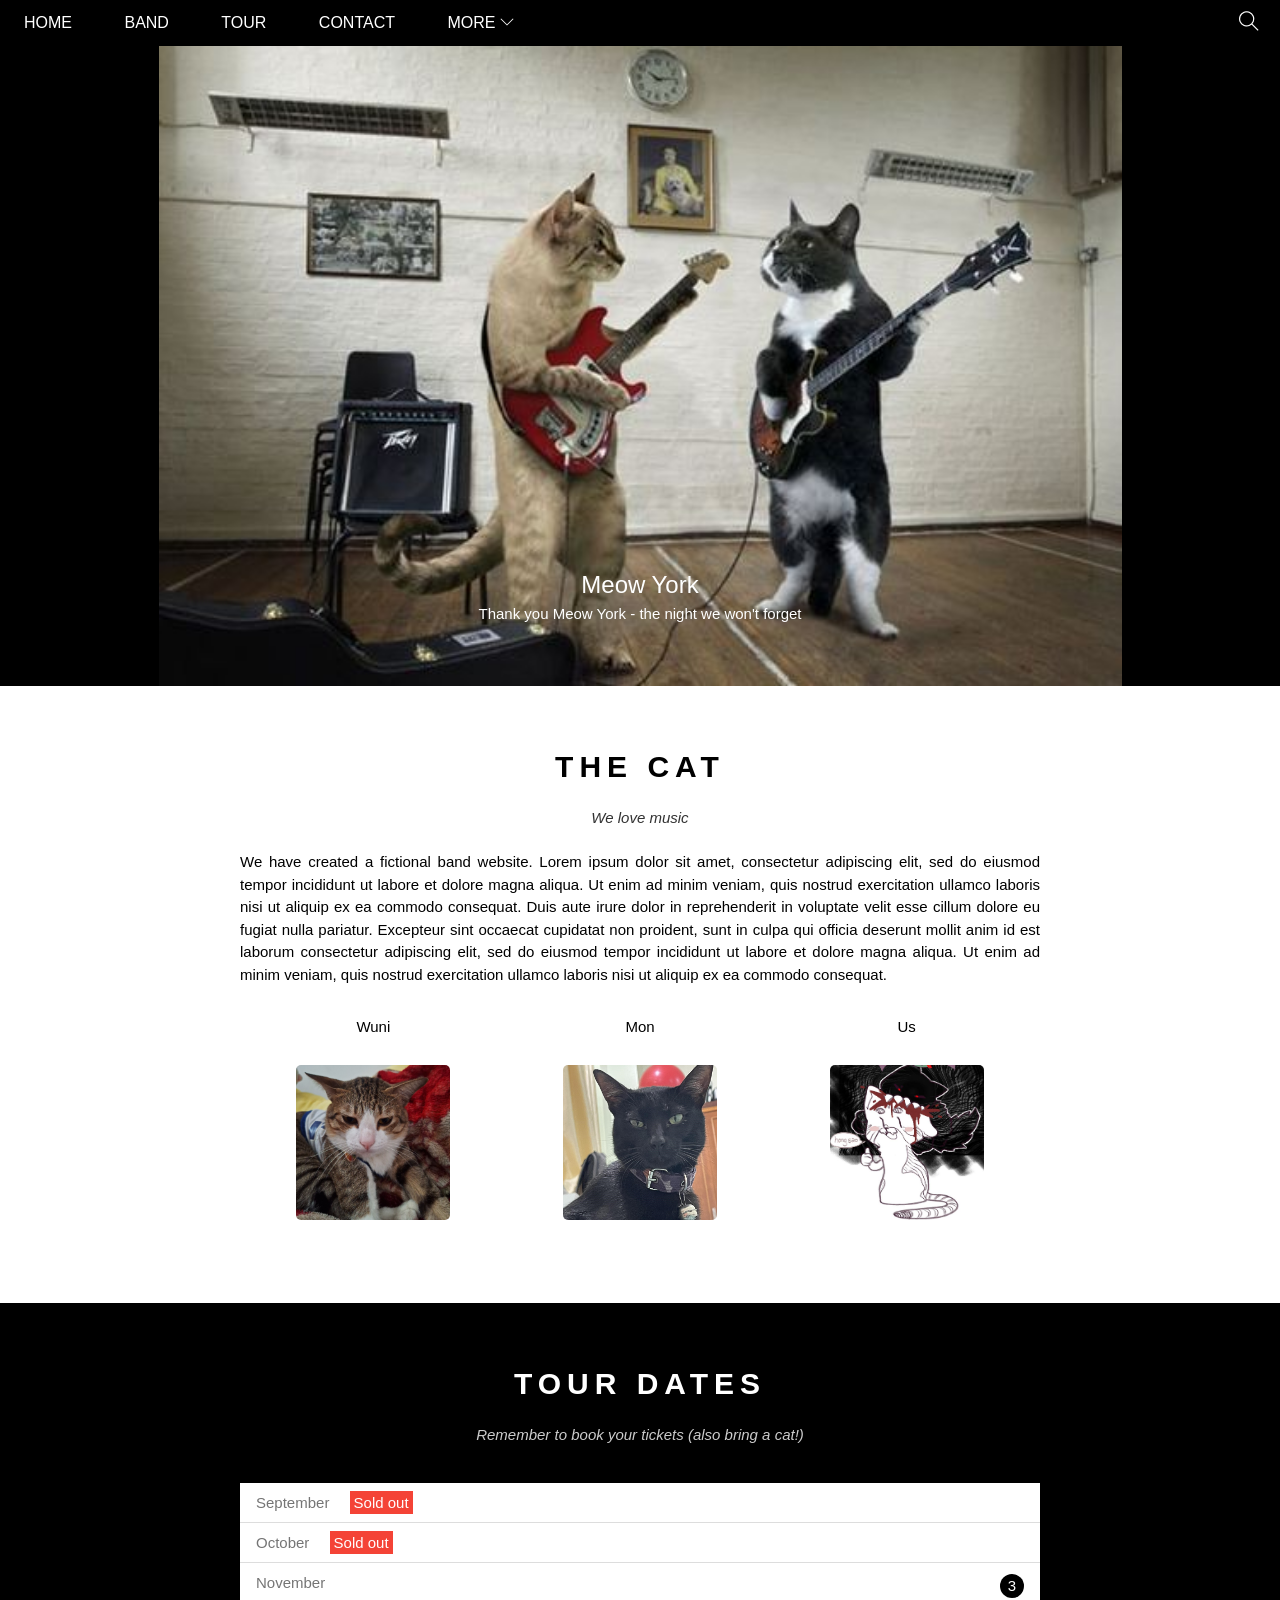
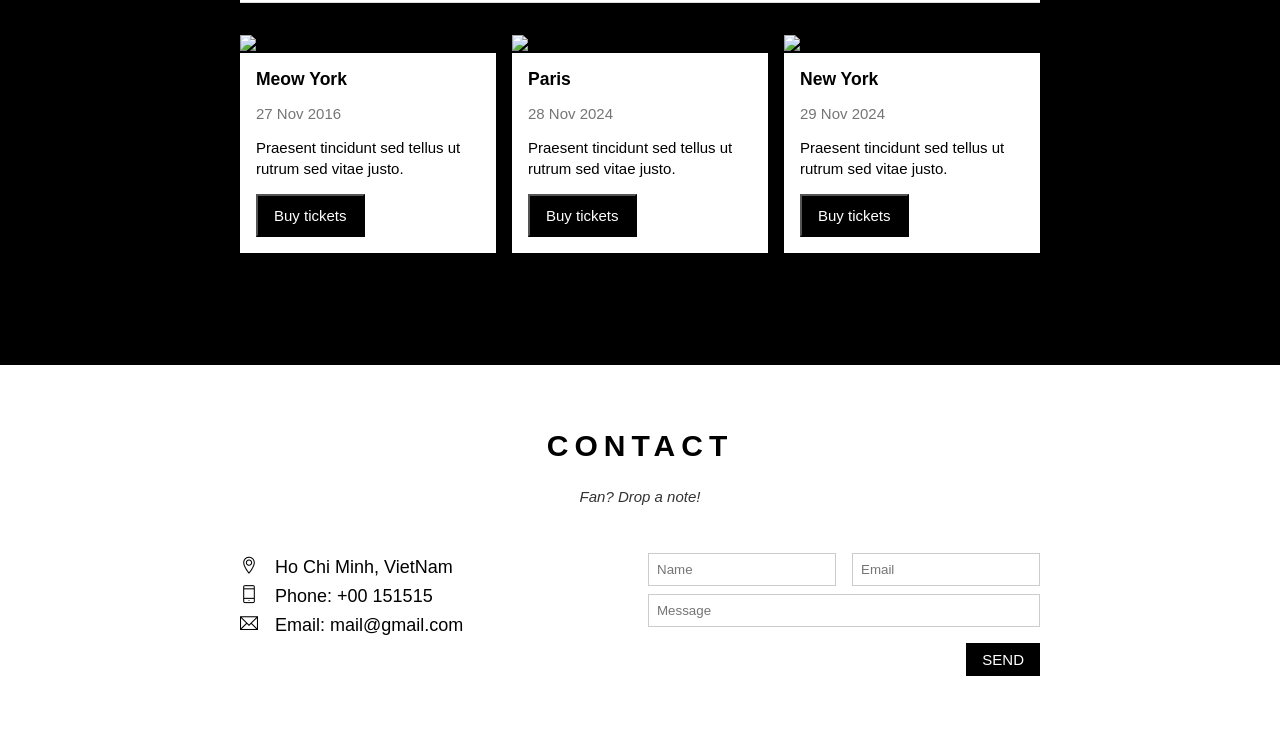
==== commit 7cdb64c2: "new feature: contact" ====
--- a/src/homepage/index.html
+++ b/src/homepage/index.html
@@ -100,16 +100,17 @@
                         </li>
                     </ul>
 
+                    <!-- Places: Venue -->
                     <div class="place-list">
                         <div class="place-item">
-                            <img src="/assets/img/newyork.jpg" alt="New York" class="place-img">
+                            <img src="/assets/img/newyork.jpg" alt="Meow York" class="place-img">
                             <div class="place-body">
-                                <h3 class="place-heading">New York</h3>
+                                <h3 class="place-heading">Meow York</h3>
                                 <p class="place-time">27 Nov 2016</p>
                                 <p class="place-des">
                                     Praesent tincidunt sed tellus ut rutrum sed vitae justo.
                                 </p>
-                                <a href="#tour" class="place-buy-btn">Buy tickets</a>
+                                <button class="btn s-full-width js-buy-ticket">Buy tickets</button>
                             </div>
                         </div>
                         <div class="place-item">
@@ -120,7 +121,7 @@
                                 <p class="place-des">
                                     Praesent tincidunt sed tellus ut rutrum sed vitae justo.
                                 </p>
-                                <a href="#tour" class="place-buy-btn">Buy tickets</a>
+                                <button class="btn s-full-width js-buy-ticket">Buy tickets</button>
                             </div>
                         </div>
                         <div class="place-item">
@@ -131,7 +132,7 @@
                                 <p class="place-des">
                                     Praesent tincidunt sed tellus ut rutrum sed vitae justo.
                                 </p>
-                                <a href="#tour" class="place-buy-btn">Buy tickets</a>
+                                <button class="btn s-full-width js-buy-ticket">Buy tickets</button>
                             </div>
                         </div>
                         <div class="clear"></div>
@@ -143,6 +144,32 @@
                 <div class="content-section">
                     <h2 class="section-heading">CONTACT</h2>
                     <p class="section-subheading">Fan? Drop a note!</p>
+
+                    <div class="row contact-section">
+                        <div class="col col-half contact-info">
+                            <p><i class="ti-location-pin"></i> Ho Chi Minh, VietNam</p>
+                            <p><i class="ti-mobile"></i> Phone: +00 151515</p>
+                            <p><i class="ti-email"></i> Email: mail@gmail.com</p>
+                        </div>
+                        <div class="col col-half contact-form">
+                            <form action="">
+                                <div class="row">
+                                    <div class="col col-half">
+                                        <input type="text" name="" required placeholder="Name" id="" class="form-control">
+                                    </div>
+                                    <div class="col col-half">
+                                        <input type="email" name="" required placeholder="Email" id="" class="form-control">
+                                    </div>
+                                </div>
+                                <div class="row mt-8">
+                                    <div class="col col-full">
+                                        <input type="text" name="" required placeholder="Message" id="" class="form-control">
+                                    </div>
+                                </div>
+                                <input type="submit" class="btn-submit-contact mt-16 js-btn-submit-ct" value="SEND">
+                            </form>
+                        </div>
+                    </div>
                 </div>
             </div>
         </div>
@@ -151,9 +178,76 @@
         <div id="footer">
 
         </div>
+
+        <div class="modal js-modal">
+            <div class="modal-container js-modal-container">
+                <div class="modal-close js-modal-close">
+                    <i class="ti-close"></i>
+                </div>
+
+                <header class="modal-header">
+                    <i class="ti-bag" style="margin-right: 16px;"></i>
+                    Tickets
+                </header>
+                
+                <div class="modal-body">
+                    <label for="ticket-quantity" class="modal-label">
+                        <i class="ti-shopping-cart"></i>
+                        Tickets, 400.000 per person
+                    </label>
+                    <input id="ticket-quantity" type="number" class="modal-input" placeholder="How many people?">
+                    <br>
+                    <label for="ticket-email" class="modal-label">
+                        <i class="ti-user"></i>
+                        Send to
+                    </label>
+                    <input id="ticket-email" type="email" class="modal-input" placeholder="Enter email">
+
+                    <button class="modal-pay-btn js-modal-pay-btn">
+                        Pay<i class="ti-check"></i> 
+                    </button>
+
+                    <footer class="modal-footer">
+                        <p class="modal-help">Need <a href="" style="color: blue">help?</a></p>
+                    </footer>
+                </div>
+            </div>
+        </div>
     </div>
+
+    <script>
+        const buyBtns = document.querySelectorAll('.js-buy-ticket')
+        const modal = document.querySelector('.js-modal')
+        const modalContainer = document.querySelector('.js-modal-container')
+        const close = document.querySelector('.js-modal-close')
+        const payBtn = document.querySelector('.js-modal-pay-btn')
+        const ctBtn = document.querySelector('.js-btn-submit-ct')
+
+        function showBuyTicketModal(){
+            modal.classList.add('open')
+        }
+        for(const buyBtn of buyBtns){
+            buyBtn.addEventListener('click', showBuyTicketModal)
+        }
+
+        modalContainer.addEventListener('click', function (event){
+            event.stopPropagation()
+        })
+
+        function closeBuyTicketModal(){
+            modal.classList.remove('open')
+        }
+        close.addEventListener('click', closeBuyTicketModal)
+        modal.addEventListener('click', closeBuyTicketModal)
+
+        // function alertPay(){
+        //     alert("Payment Successful")
+        // }
+
+        // payBtn.addEventListener('click', alertPay)
+
+    </script>
 </body>
 <footer>
-    
 </footer>
 </html>
--- a/assets/css/style.css
+++ b/assets/css/style.css
@@ -5,7 +5,7 @@
 }
 
 html {
-    font-family: Helvetica, Arial, sans-serif;
+    font-family: 'Segoe UI', Arial, sans-serif;
 }
 
 .clear{
@@ -22,7 +22,7 @@
     background-color: #000;
     position: fixed;
     top: 0;
-    z-index: 1;
+    z-index: 500;
 }
 
 #header #nav-search{
@@ -101,7 +101,8 @@
 #slider{
     margin-top: 46px;
     padding-top: 50%;
-    background: url('/assets/img/bg-cat-1.jpg') top center / cover no-repeat;
+    background: url('/assets/img/bg-cat-2.jpg') top center / contain no-repeat;
+    background-color: #000;
     position: relative;
 }
 /* Cách 1 */
@@ -141,6 +142,7 @@
 #slider .text-description{
     font-weight: 500;
     font-size: 15px;
+    line-height: 2;
 }
 
 /* Content section */
@@ -156,7 +158,7 @@
     margin-right: auto;
 }
 
-#content .content-section .section-heading{
+#content .section-heading{
     font-size: 30px;
     letter-spacing: 6px;
 }
@@ -268,7 +270,7 @@
 }
 
 .place-list .place-heading{
-
+    
 }
 
 .place-list .place-time{
@@ -281,22 +283,190 @@
     line-height: 1.4;
 }
 
-.place-list .place-buy-btn{
+.place-list .btn.s-full-width{
     color: #fff;
     background-color: #000;
-    text-decoration: none;
     padding: 11px 16px;
     display: inline-block;
     margin-top: 15px;
-}
-
-.place-buy-btn:hover{
+    font-size: 15px;
+}
+
+.btn.s-full-width:hover{
+    opacity: 0.7;
+    cursor: pointer;
+}
+
+/* Footer section */
+
+#footer{
+
+}
+
+.modal{
+    position: fixed;
+    top: 0;
+    right: 0;
+    left: 0;
+    bottom: 0;
+    background: rgba(0,0,0,0.3);
+    display: none;
+    align-items: center;
+    justify-content: center;
+}
+
+.modal.open {
+    display: flex;
+}
+
+.modal .modal-container{
+    background-color: #fff;
+    width: 900px;
+    max-width: calc(100% - 32px);
+    position: relative;
+    animation: modalFade ease 0.5s;
+}
+
+.modal .modal-close{
+    position: absolute;
+    right: 0;
+    top: 0;
+    color: #fff;
+    padding: 8px 16px;
+}
+
+.modal .modal-close:hover{
+    background-color: #ccc;
     color:#000;
+    cursor: pointer;
+}
+
+.modal .modal-header{
+    background-color: #009688;
+    height: 130px;
+    display: flex;
+    align-items: center;
+    justify-content: center;
+    color: #fff;
+    font-size: 30px;
+}
+
+.modal .modal-body{
+    padding: 16px;
+}
+
+.modal .modal-label{
+    display: block;
+    font-size: 15px;
+    margin: 15px 0;
+}
+
+.modal .modal-input{
+    border: 1px solid #ccc;
+    width: 100%;
+    padding: 10px;
+    font-size: 15px;
+}
+
+.modal .modal-pay-btn{
+    width: 100%;
+    background-color: #009688;
+    color: #fff;
+    padding: 16px;
+    margin: 16px 0;
+    text-transform: uppercase;
+}
+
+.modal .modal-pay-btn:hover{
+    cursor: pointer;
+    opacity: 0.8;
+}
+
+.modal .modal-footer{
+    margin: 15px 0;
+    float: right;
+    font-size: 15px;
+}
+
+/* Contact Section */
+.row{
+    margin: 0 -8px;
+}
+
+.row::after{
+    content: "";
+    display: block;
+    clear: both;
+}
+
+.mt-8{
+    margin-top: 8px !important;
+}
+
+.mt-16{
+    margin-top: 16px !important;
+}
+
+.col{
+    float: left;
+    padding: 0 8px;
+}
+
+.col-half{
+    width: 50%;
+}
+
+.col-full{
+    width: 100%;
+}
+
+.contact-section{
+    margin-top: 48px;
+}
+
+.contact-info{
+    font-size: 18px;
+    line-height: 1.6;
+}
+
+.contact-info i[class*="ti-"]{
+    width: 30px;
+    display: inline-block;
+}
+
+.contact-form{
+    font-size: 15px;
+}
+
+.contact-form .form-control{
+    padding: 8px;
+    border: 1px solid #ccc;
+    width: 100%;
+}
+
+.contact-form .btn-submit-contact{
+    float: right;
+    background: #000;
+    color: #fff;
+    border: none;
+    padding: 8px 16px;
+    font-size: 15px;
+}
+
+.contact-form .btn-submit-contact:hover{
+    color: #000;
     background-color: #ccc;
-}
-
-/* Footer section */
-
-#footer{
-
+    border: 1px solid #000;
+    cursor: pointer;
+}
+
+@keyframes modalFade {
+    from {
+        opacity: 0;
+        transform: translateY(-140px);
+    }
+    to {
+        opacity: 1;
+        transform: translateY(0);
+    }
 }
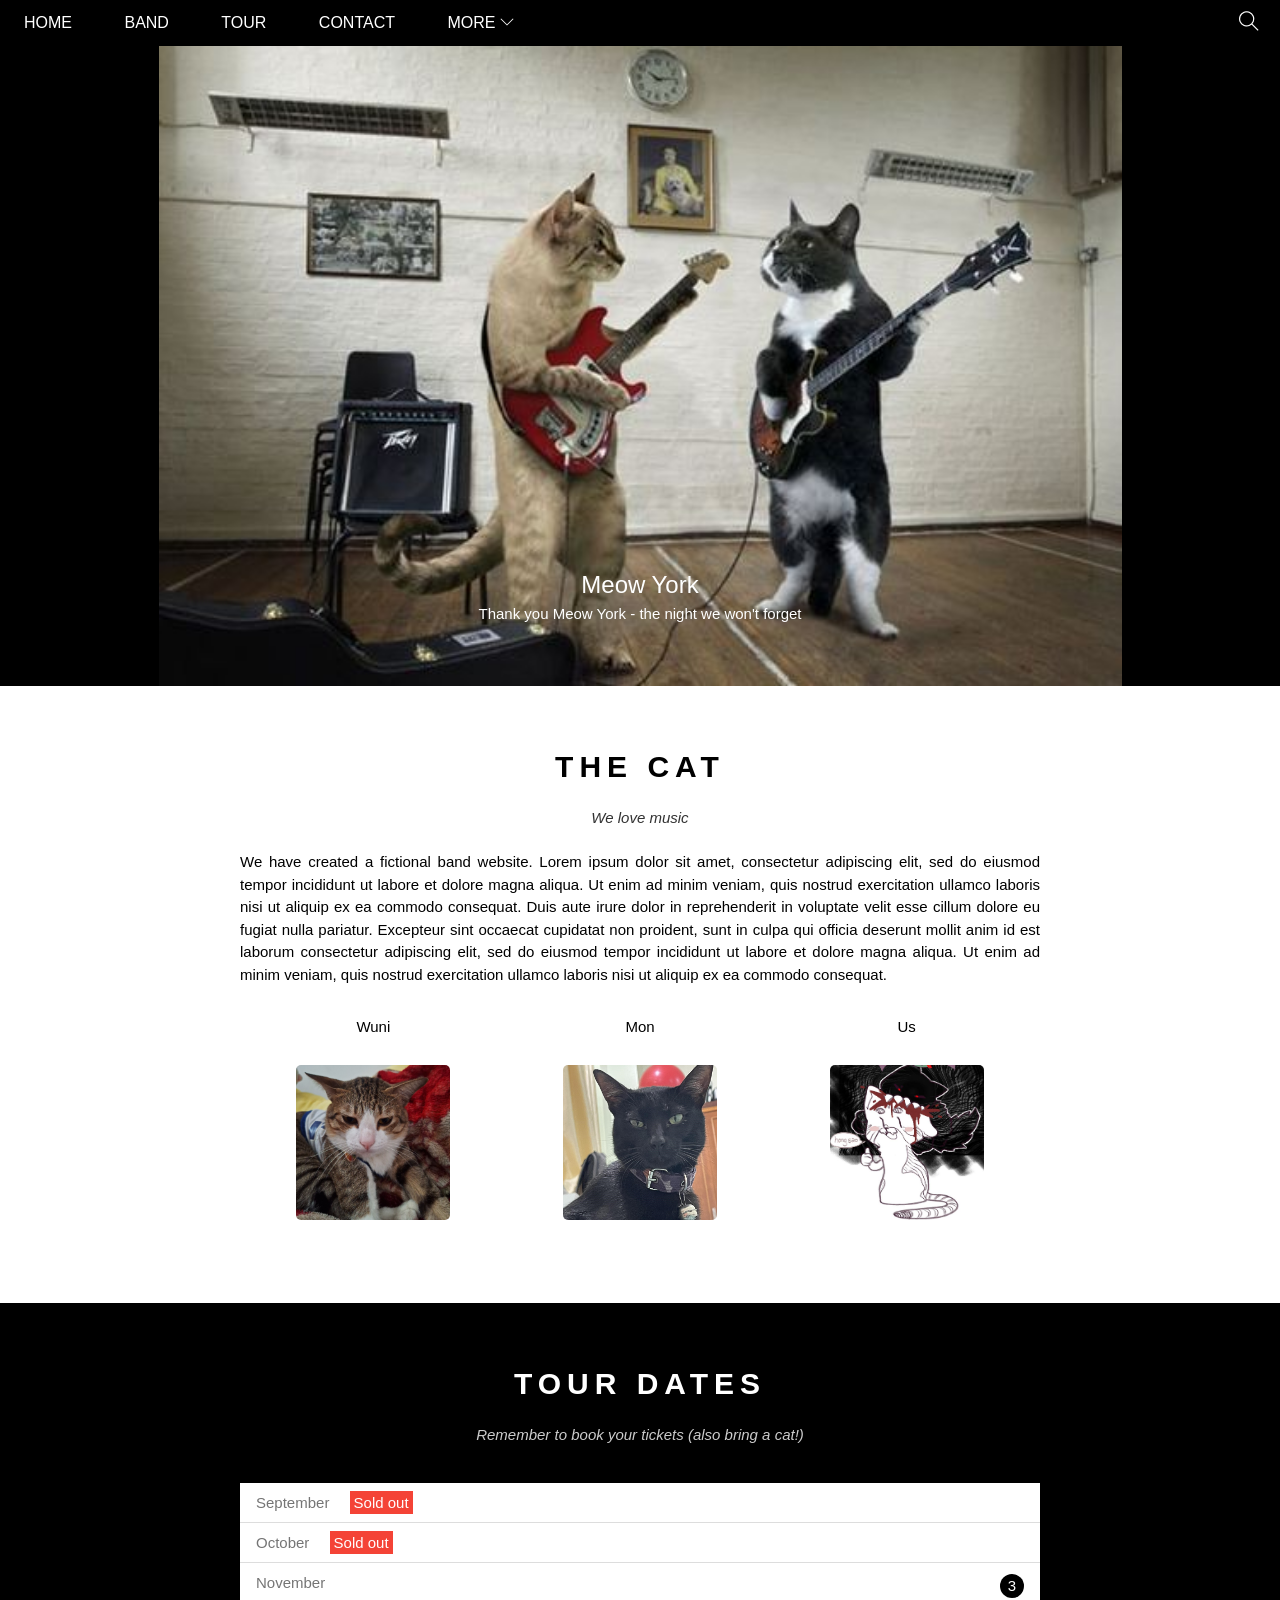
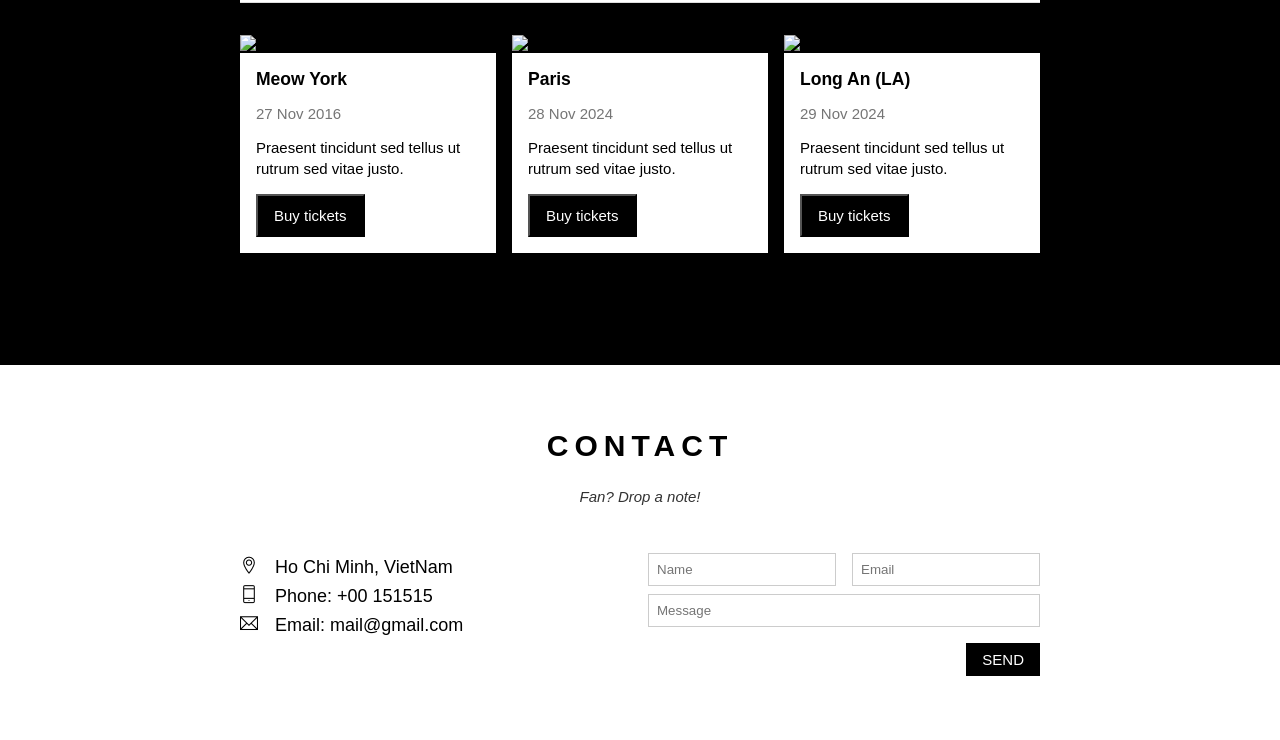
==== commit 6dcc9d57: "update place name" ====
--- a/src/homepage/index.html
+++ b/src/homepage/index.html
@@ -127,7 +127,7 @@
                         <div class="place-item">
                             <img src="/assets/img/sanfran.jpg" alt="San Francisco" class="place-img">
                             <div class="place-body">
-                                <h3 class="place-heading">New York</h3>
+                                <h3 class="place-heading">Long An (LA)</h3>
                                 <p class="place-time">29 Nov 2024</p>
                                 <p class="place-des">
                                     Praesent tincidunt sed tellus ut rutrum sed vitae justo.
